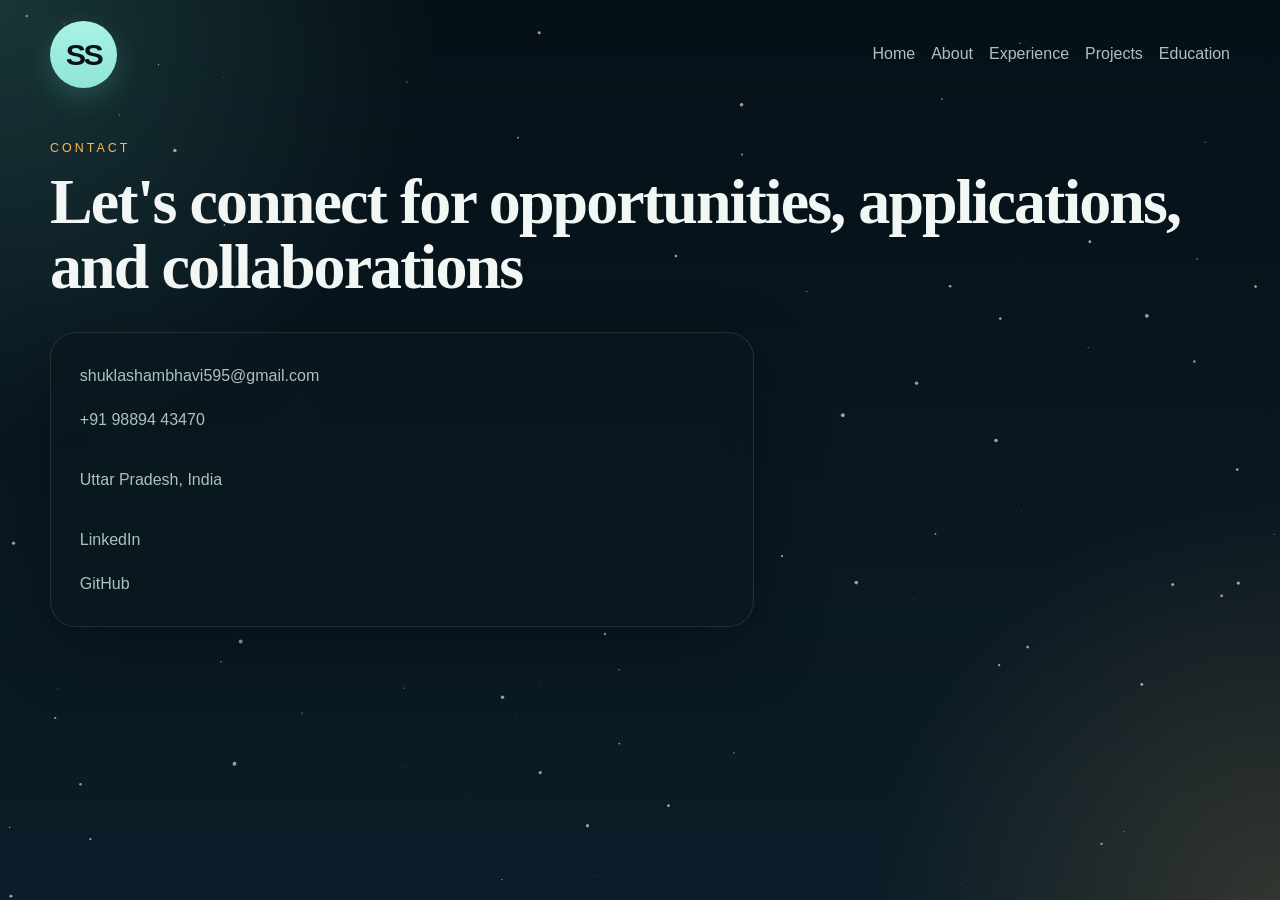
==== contact.html @ 089f3d14 "Added portfolio website" ====
<!DOCTYPE html>
<html lang="en">
<head>
  <meta charset="UTF-8">
  <meta name="viewport" content="width=device-width, initial-scale=1.0">
  <title>Contact | Shambhavi Shukla</title>
  <link rel="stylesheet" href="main.css">
</head>
<body>
  <canvas class="stars" id="stars"></canvas>
  <div class="page-frame inner-page">
    <header class="site-header">
      <a class="brand" href="index.html">SS</a>
      <nav class="site-nav">
        <a href="index.html">Home</a>
        <a href="about.html">About</a>
        <a href="experience.html">Experience</a>
        <a href="projects.html">Projects</a>
        <a href="education.html">Education</a>
      </nav>
    </header>

    <main class="content-wrap">
      <section class="page-title reveal">
        <p class="eyebrow">Contact</p>
        <h1>Let's connect for opportunities, applications, and collaborations</h1>
      </section>

      <section class="contact-panel reveal">
        <a href="mailto:shuklashambhavi595@gmail.com">shuklashambhavi595@gmail.com</a>
        <a href="tel:+919889443470">+91 98894 43470</a>
        <p>Uttar Pradesh, India</p>
        <a href="https://www.linkedin.com/in/shambhavi-shukla-5a98a0226" target="_blank" rel="noreferrer">LinkedIn</a>
        <a href="https://github.com/shukla0703" target="_blank" rel="noreferrer">GitHub</a>
      </section>
    </main>
  </div>

  <script src="main.js"></script>
</body>
</html>
---- main.css ----
:root {
  --bg: #071117;
  --panel: rgba(10, 24, 31, 0.78);
  --panel-strong: rgba(9, 20, 27, 0.92);
  --line: rgba(255, 255, 255, 0.11);
  --text: #f2f7f5;
  --muted: #acc3bd;
  --teal: #74e0c6;
  --amber: #ffb75c;
  --coral: #ff8a7d;
  --blue: #8ebeff;
  --shadow: 0 24px 70px rgba(0, 0, 0, 0.3);
}

* {
  box-sizing: border-box;
}

html {
  scroll-behavior: smooth;
}

body {
  margin: 0;
  min-height: 100vh;
  color: var(--text);
  font-family: "Trebuchet MS", "Segoe UI", sans-serif;
  background:
    radial-gradient(circle at top left, rgba(116, 224, 198, 0.18), transparent 28%),
    radial-gradient(circle at bottom right, rgba(255, 183, 92, 0.16), transparent 26%),
    linear-gradient(180deg, #051017 0%, #09161f 45%, #0b1d28 100%);
}

a {
  color: inherit;
  text-decoration: none;
}

.stars {
  position: fixed;
  inset: 0;
  width: 100%;
  height: 100%;
  z-index: 0;
  pointer-events: none;
  opacity: 0.8;
}

.page-frame {
  position: relative;
  z-index: 1;
  width: min(1180px, calc(100% - 2rem));
  margin: 0 auto;
  padding-bottom: 3rem;
}

.site-header {
  display: flex;
  justify-content: space-between;
  align-items: center;
  gap: 1rem;
  padding: 1.3rem 0;
}

.brand {
  width: 4.2rem;
  height: 4.2rem;
  border-radius: 50%;
  display: inline-flex;
  align-items: center;
  justify-content: center;
  background: linear-gradient(180deg, #a9f2e6 0%, #8fe5d6 100%);
  color: #071117;
  font-weight: 900;
  font-size: 1.9rem;
  letter-spacing: -0.08em;
  box-shadow: 0 10px 28px rgba(116, 224, 198, 0.2);
  flex-shrink: 0;
}

.site-nav {
  display: flex;
  flex-wrap: wrap;
  gap: 1rem;
}

.site-nav a {
  color: var(--muted);
}

.site-nav a:hover {
  color: var(--text);
}

button,
input {
  font: inherit;
}

.hero-portal {
  display: grid;
  grid-template-columns: 1.1fr 0.9fr;
  gap: 2rem;
  align-items: center;
  min-height: 72vh;
}

.hero-copy h1,
.page-title h1,
.portal-card h2,
.content-card h2,
.timeline-card h2 {
  margin: 0;
  font-family: "Palatino Linotype", "Book Antiqua", Georgia, serif;
  letter-spacing: -0.03em;
}

.hero-copy h1 {
  font-size: clamp(3rem, 7vw, 6.2rem);
  line-height: 0.95;
}

.hero-copy h1 span {
  display: block;
  margin-top: 0.8rem;
  font-size: clamp(1.3rem, 2.5vw, 2.2rem);
  color: #d9ece6;
}

.eyebrow {
  margin: 0 0 0.9rem;
  text-transform: uppercase;
  letter-spacing: 0.24em;
  font-size: 0.78rem;
  color: var(--amber);
}

.lead,
.portal-card p,
.content-card p,
.timeline-card li,
.contact-panel a,
.contact-panel p {
  color: var(--muted);
  line-height: 1.75;
}

.cta-row {
  display: flex;
  flex-wrap: wrap;
  gap: 1rem;
  margin-top: 2rem;
}

.button {
  display: inline-flex;
  align-items: center;
  justify-content: center;
  padding: 0.95rem 1.4rem;
  border-radius: 999px;
  font-weight: 700;
  transition: transform 180ms ease, box-shadow 180ms ease;
}

.button:hover,
.portal-card:hover,
.content-card:hover,
.timeline-card:hover {
  transform: translateY(-4px);
}

.button.primary {
  color: #071117;
  background: linear-gradient(135deg, var(--teal), #e0fff8);
  box-shadow: 0 16px 34px rgba(116, 224, 198, 0.22);
}

.button.secondary {
  border: 1px solid var(--line);
  background: rgba(255, 255, 255, 0.03);
}

.portal-panel,
.portal-card,
.content-card,
.timeline-card,
.project-card,
.contact-panel {
  border-radius: 1.6rem;
  border: 1px solid var(--line);
  background: var(--panel);
  backdrop-filter: blur(14px);
  box-shadow: var(--shadow);
}

.portal-panel {
  padding: 1rem;
}

.portal-panel img {
  width: 100%;
  border-radius: 1.2rem;
}

.portal-grid,
.content-grid {
  display: grid;
  grid-template-columns: repeat(2, minmax(0, 1fr));
  gap: 1.3rem;
}

.portal-grid {
  margin-top: 1rem;
}

.portal-card,
.content-card,
.timeline-card,
.project-card {
  padding: 1.5rem;
  transition: transform 200ms ease, border-color 200ms ease;
}

.portal-card:hover,
.content-card:hover,
.timeline-card:hover,
.project-card:hover {
  border-color: rgba(255, 255, 255, 0.24);
}

.card-kicker,
.subtle,
.company,
.timeline-head {
  color: var(--amber);
}

.inner-page {
  min-height: 100vh;
}

.content-wrap {
  padding: 2rem 0 3rem;
}

.page-title {
  margin-bottom: 2rem;
}

.page-title h1 {
  font-size: clamp(2.4rem, 5vw, 4.6rem);
  line-height: 1.02;
}

.timeline-stack,
.project-wall {
  display: grid;
  gap: 1.3rem;
}

.chat-layout {
  display: grid;
  grid-template-columns: 0.8fr 1.2fr;
  gap: 1.3rem;
}

.chat-sidebar {
  display: grid;
  gap: 1.3rem;
  align-content: start;
}

.prompt-list {
  display: flex;
  flex-wrap: wrap;
  gap: 0.8rem;
  margin-top: 1rem;
}

.prompt-chip {
  border: 1px solid var(--line);
  background: rgba(255, 255, 255, 0.04);
  color: var(--text);
  padding: 0.7rem 0.95rem;
  border-radius: 999px;
  cursor: pointer;
  transition: transform 180ms ease, border-color 180ms ease;
}

.prompt-chip:hover {
  transform: translateY(-2px);
  border-color: rgba(255, 255, 255, 0.24);
}

.mode-stack {
  display: flex;
  flex-wrap: wrap;
  gap: 0.8rem;
  margin-top: 1rem;
}

.mode-chip {
  border: 1px solid var(--line);
  background: rgba(255, 255, 255, 0.04);
  color: var(--text);
  padding: 0.7rem 0.95rem;
  border-radius: 999px;
  cursor: pointer;
  transition: transform 180ms ease, border-color 180ms ease, background 180ms ease;
}

.mode-chip:hover {
  transform: translateY(-2px);
}

.mode-chip.is-active {
  border-color: rgba(116, 224, 198, 0.55);
  background: rgba(116, 224, 198, 0.1);
}

.small-note {
  margin-top: 1rem;
  font-size: 0.92rem;
  color: #8fa8a2;
}

.chat-shell {
  border-radius: 1.6rem;
  border: 1px solid var(--line);
  background: var(--panel-strong);
  backdrop-filter: blur(14px);
  box-shadow: var(--shadow);
  padding: 1.1rem;
  min-height: 36rem;
  display: grid;
  grid-template-rows: 1fr auto;
  gap: 1rem;
}

.chat-window {
  overflow-y: auto;
  display: grid;
  gap: 0.9rem;
  padding-right: 0.3rem;
}

.message {
  max-width: 92%;
  padding: 1rem 1.1rem;
  border-radius: 1.2rem;
  border: 1px solid var(--line);
}

.message p {
  margin: 0.45rem 0 0;
  color: var(--muted);
  line-height: 1.7;
}

.message-body {
  margin-top: 0.45rem;
}

.message-heading {
  margin: 0;
  color: var(--text) !important;
  font-weight: 700;
}

.message-list {
  margin: 0.75rem 0 0;
  padding-left: 1.1rem;
  color: var(--muted);
  line-height: 1.7;
}

.message-list li + li {
  margin-top: 0.45rem;
}

.reply-card-grid {
  display: grid;
  grid-template-columns: repeat(auto-fit, minmax(220px, 1fr));
  gap: 0.7rem;
  margin-top: 1rem;
}

.reply-card {
  min-width: 0;
  border: 1px solid rgba(255, 255, 255, 0.08);
  border-radius: 1rem;
  background: rgba(255, 255, 255, 0.03);
  padding: 0.8rem;
}

.reply-card-label {
  display: block;
  font-size: 0.72rem;
  text-transform: uppercase;
  letter-spacing: 0.14em;
  color: var(--amber);
}

.reply-card-value {
  display: block;
  margin-top: 0.45rem;
  line-height: 1.5;
  color: var(--text);
  overflow-wrap: anywhere;
  word-break: break-word;
}

.message.bot {
  background: rgba(255, 255, 255, 0.04);
}

.message.user {
  margin-left: auto;
  background: rgba(116, 224, 198, 0.1);
}

.message-role {
  font-size: 0.78rem;
  letter-spacing: 0.14em;
  text-transform: uppercase;
  color: var(--amber);
}

.suggestion-row {
  display: flex;
  flex-wrap: wrap;
  gap: 0.7rem;
  margin-top: 0.9rem;
}

.suggestion-chip {
  border: 1px solid rgba(255, 255, 255, 0.14);
  background: rgba(255, 255, 255, 0.03);
  color: var(--text);
  padding: 0.55rem 0.8rem;
  border-radius: 999px;
  cursor: pointer;
  transition: transform 180ms ease, border-color 180ms ease, background 180ms ease;
}

.suggestion-chip:hover {
  transform: translateY(-2px);
  border-color: rgba(116, 224, 198, 0.55);
  background: rgba(116, 224, 198, 0.08);
}

.typing-card {
  max-width: 8rem;
}

.typing-indicator {
  display: flex;
  gap: 0.35rem;
  margin-top: 0.7rem;
}

.typing-indicator span {
  width: 0.55rem;
  height: 0.55rem;
  border-radius: 50%;
  background: var(--teal);
  opacity: 0.45;
  animation: pulse 1s infinite ease-in-out;
}

.typing-indicator span:nth-child(2) {
  animation-delay: 0.15s;
}

.typing-indicator span:nth-child(3) {
  animation-delay: 0.3s;
}

@keyframes pulse {
  0%, 80%, 100% {
    transform: translateY(0);
    opacity: 0.35;
  }
  40% {
    transform: translateY(-4px);
    opacity: 1;
  }
}

.chat-form {
  display: grid;
  grid-template-columns: 1fr auto;
  gap: 0.8rem;
}

.chat-form input {
  border: 1px solid var(--line);
  border-radius: 999px;
  background: rgba(255, 255, 255, 0.05);
  color: var(--text);
  padding: 0.95rem 1rem;
}

.chat-form input::placeholder {
  color: #88a49d;
}

.sr-only {
  position: absolute;
  width: 1px;
  height: 1px;
  padding: 0;
  margin: -1px;
  overflow: hidden;
  clip: rect(0, 0, 0, 0);
  white-space: nowrap;
  border: 0;
}

.timeline-head {
  display: flex;
  justify-content: space-between;
  gap: 1rem;
  flex-wrap: wrap;
  margin-bottom: 0.8rem;
}

.timeline-card ul {
  margin: 1rem 0 0;
  padding-left: 1.1rem;
}

.project-card {
  position: relative;
  overflow: hidden;
}

.accent-line {
  display: block;
  width: 7rem;
  height: 0.35rem;
  margin-bottom: 1rem;
  border-radius: 999px;
}

.accent-teal {
  background: var(--teal);
}

.accent-amber {
  background: var(--amber);
}

.accent-coral {
  background: var(--coral);
}

.accent-blue {
  background: var(--blue);
}

.contact-panel {
  display: grid;
  gap: 1rem;
  max-width: 44rem;
  padding: 1.8rem;
}

.contact-panel a,
.contact-panel p {
  min-width: 0;
  overflow-wrap: anywhere;
  word-break: break-word;
}

.reveal {
  opacity: 0;
  transform: translateY(24px);
  transition: opacity 700ms ease, transform 700ms ease;
}

.reveal.is-visible {
  opacity: 1;
  transform: translateY(0);
}

@media (max-width: 920px) {
  .hero-portal,
  .portal-grid,
  .content-grid,
  .chat-layout {
    grid-template-columns: 1fr;
  }

}

@media (max-width: 680px) {
  .page-frame {
    width: min(100% - 1rem, 1180px);
  }

  .site-header {
    align-items: flex-start;
    flex-direction: column;
  }

  .hero-copy h1 {
    font-size: 2.8rem;
  }
}
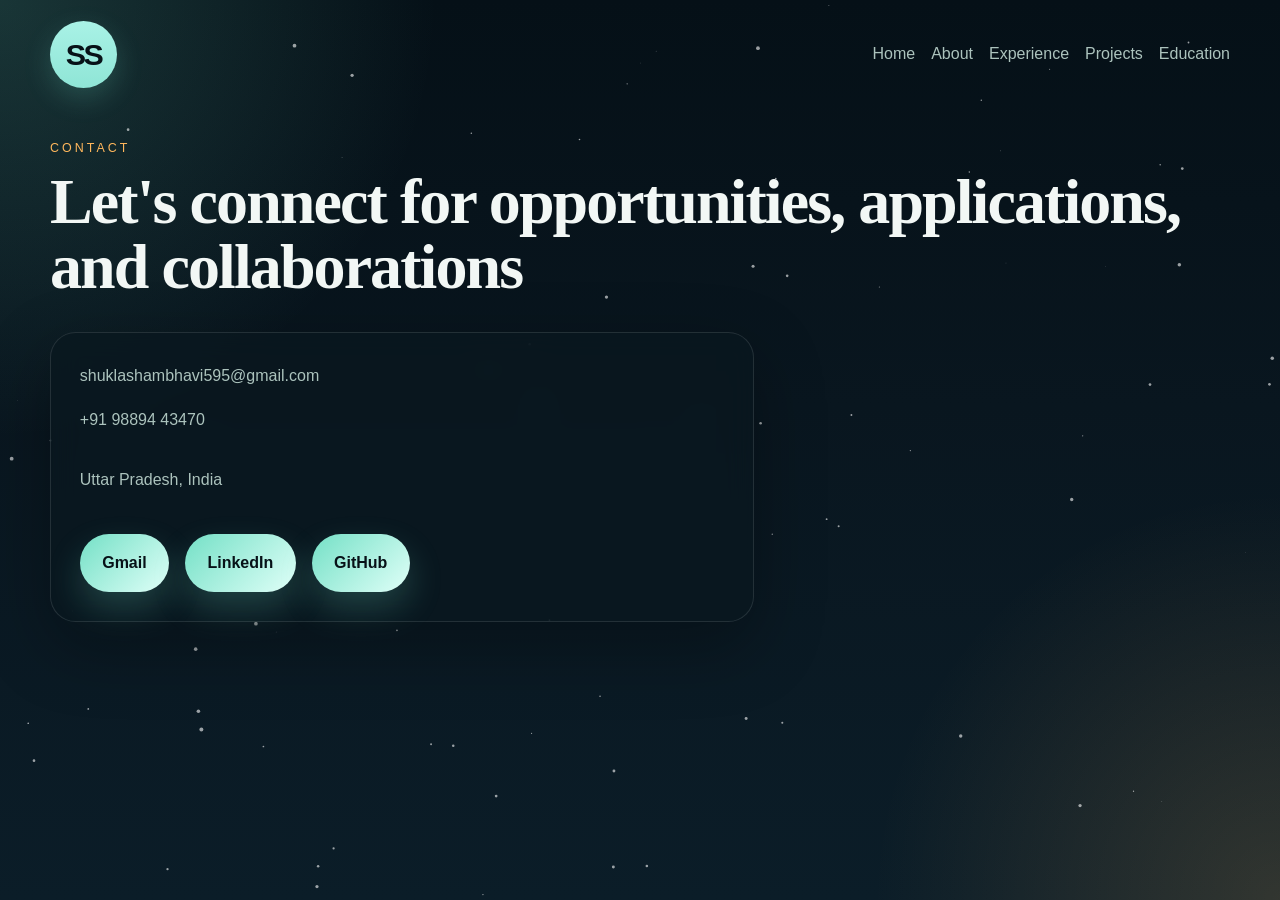
==== commit ccab8e0e: "Update projects page and contact buttons" ====
--- a/contact.html
+++ b/contact.html
@@ -30,8 +30,11 @@
         <a href="mailto:shuklashambhavi595@gmail.com">shuklashambhavi595@gmail.com</a>
         <a href="tel:+919889443470">+91 98894 43470</a>
         <p>Uttar Pradesh, India</p>
-        <a href="https://www.linkedin.com/in/shambhavi-shukla-5a98a0226" target="_blank" rel="noreferrer">LinkedIn</a>
-        <a href="https://github.com/shukla0703" target="_blank" rel="noreferrer">GitHub</a>
+        <div class="social-buttons">
+          <a href="mailto:shuklashambhavi595@gmail.com" class="button primary">Gmail</a>
+          <a href="https://www.linkedin.com/in/shambhavi-shukla-5a98a0226" target="_blank" rel="noreferrer" class="button primary">LinkedIn</a>
+          <a href="https://github.com/shukla0703" target="_blank" rel="noreferrer" class="button primary">GitHub</a>
+        </div>
       </section>
     </main>
   </div>
--- a/main.css
+++ b/main.css
@@ -258,6 +258,35 @@
   gap: 1.3rem;
 }
 
+.projects-summary {
+  max-width: 44rem;
+  padding: 2rem;
+  border-radius: 1.6rem;
+  border: 1px solid var(--line);
+  background: rgba(255, 255, 255, 0.03);
+  margin-bottom: 2rem;
+}
+
+.projects-summary h2 {
+  margin-top: 0;
+  font-size: 1.8rem;
+  color: var(--teal);
+}
+
+.projects-category {
+  margin-bottom: 2.5rem;
+}
+
+.category-title {
+  font-size: 2rem;
+  color: var(--teal);
+  margin-bottom: 1.5rem;
+  margin-top: 0;
+  text-transform: uppercase;
+  letter-spacing: 0.05em;
+  font-weight: 700;
+}
+
 .chat-layout {
   display: grid;
   grid-template-columns: 0.8fr 1.2fr;
@@ -573,6 +602,13 @@
   word-break: break-word;
 }
 
+.social-buttons {
+  display: flex;
+  gap: 1rem;
+  flex-wrap: wrap;
+  margin-top: 0.5rem;
+}
+
 .reveal {
   opacity: 0;
   transform: translateY(24px);
